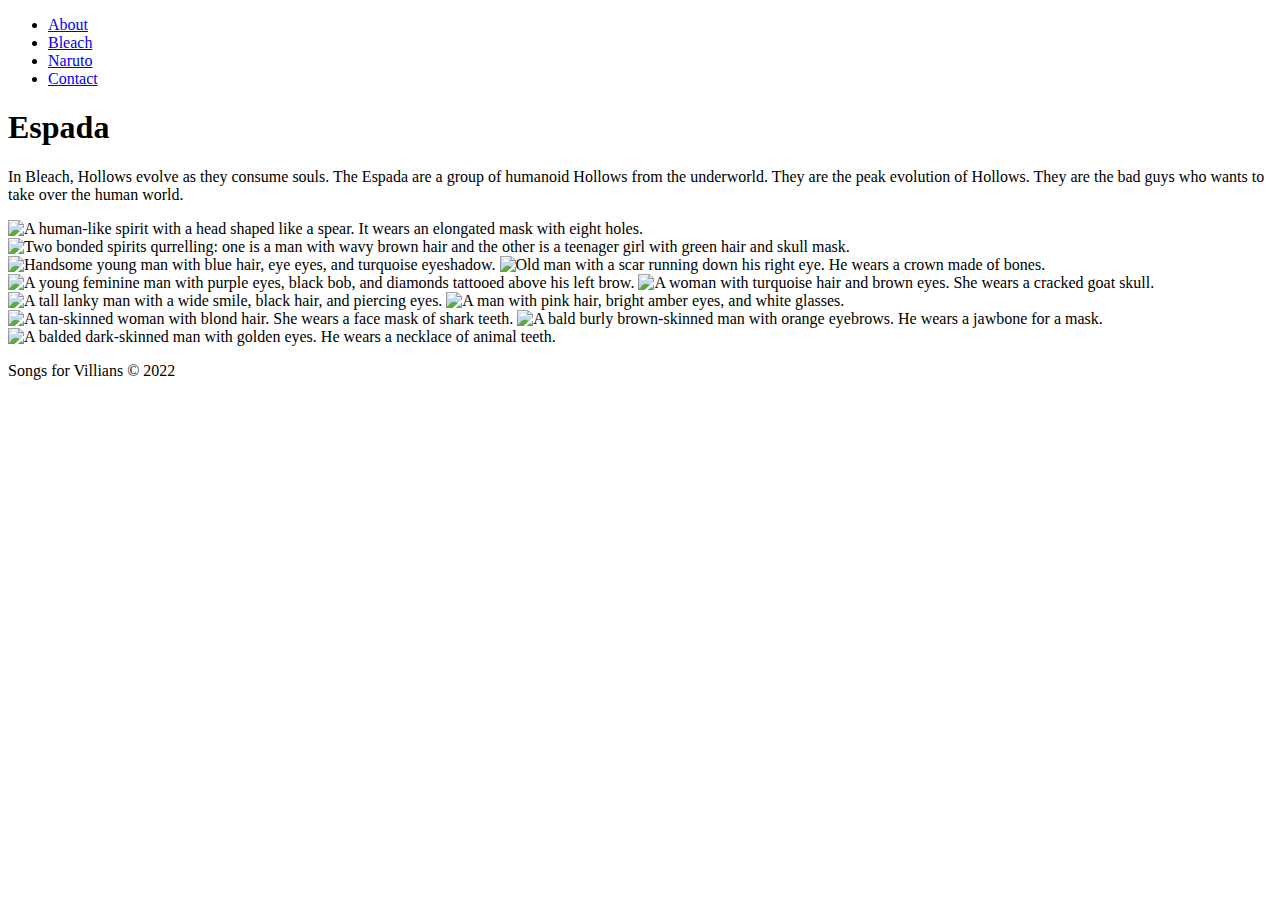
==== bleach.html @ fc6413ef "Add files via upload" ====
<!DOCTYPE html>


<html lang="en">

<head>
	<meta charset="UTF-8">
	<meta name="viewport" content="width=device-width, initial-scale=1.0">
	<link rel="icon" href="images/favicon.ico">
	<link rel="stylesheet" href="css/html5reset.css">
	<link rel="stylesheet" href="css/style.css">
	<title>Bleach</title>
</head>

<body>
	<header>
	  <nav>
		<ul>
			<li><a href = "index.html">About</a></li>
			<li class="active"><a href = "bleach.html">Bleach</a></li>
			<li><a href = "naruto.html">Naruto</a></li>
            <li><a href = "personal.html">Contact</a></li>
	    </ul>
	  </nav>
	  <h1>Espada</h1>
	</header>

	
	<main>
	<p>In Bleach, Hollows evolve as they consume souls. 
		The Espada are a group of humanoid Hollows from the underworld. They are the peak evolution of Hollows.
		They are the bad guys who wants to take over the human world.</p>
		<img src = "images/aaroniero.jpeg" alt="A human-like spirit with a head shaped like a spear. It wears an elongated mask with eight holes."/>
		<img src = "images/coyote_and_lilyneete.jpeg" alt="Two bonded spirits qurrelling: one is a man with wavy brown hair and the other is a teenager girl with green hair and skull mask."/>
		<img src = "images/grimmjow.jpeg" alt="Handsome young man with blue hair, eye eyes, and turquoise eyeshadow."/>
		<img src = "images/king_baraggan.jpeg" alt="Old man with a scar running down his right eye. He wears a crown made of bones."/>
        <img src = "images/luppi.jpeg" alt="A young feminine man with purple eyes, black bob, and diamonds tattooed above his left brow."/>
		<img src = "images/nelliel.jpeg" alt="A woman with turquoise hair and brown eyes. She wears a cracked goat skull."/>
		<img src = "images/nnoitra.jpeg" alt="A tall lanky man with a wide smile, black hair, and piercing eyes."/>
		<img src = "images/szayelaporro.jpeg" alt="A man with pink hair, bright amber eyes, and white glasses. "/>
        <img src = "images/tia.jpeg" alt="A tan-skinned woman with blond hair. She wears a face mask of shark teeth."/>
		<!-- <img src = "images/Ulquiorra.jpeg" alt="Human-like spirit"/> -->
        <img src = "images/yammy_llargo.jpeg" alt="A bald burly brown-skinned man with orange eyebrows. He wears a jawbone for a mask."/>
		<img src = "images/zommari.jpeg" alt="A balded dark-skinned man with golden eyes. He wears a necklace of animal teeth."/>
	</main>

	<footer>
		<p>Songs for Villians &copy; 2022</p>
	</footer>
</body>
</html>
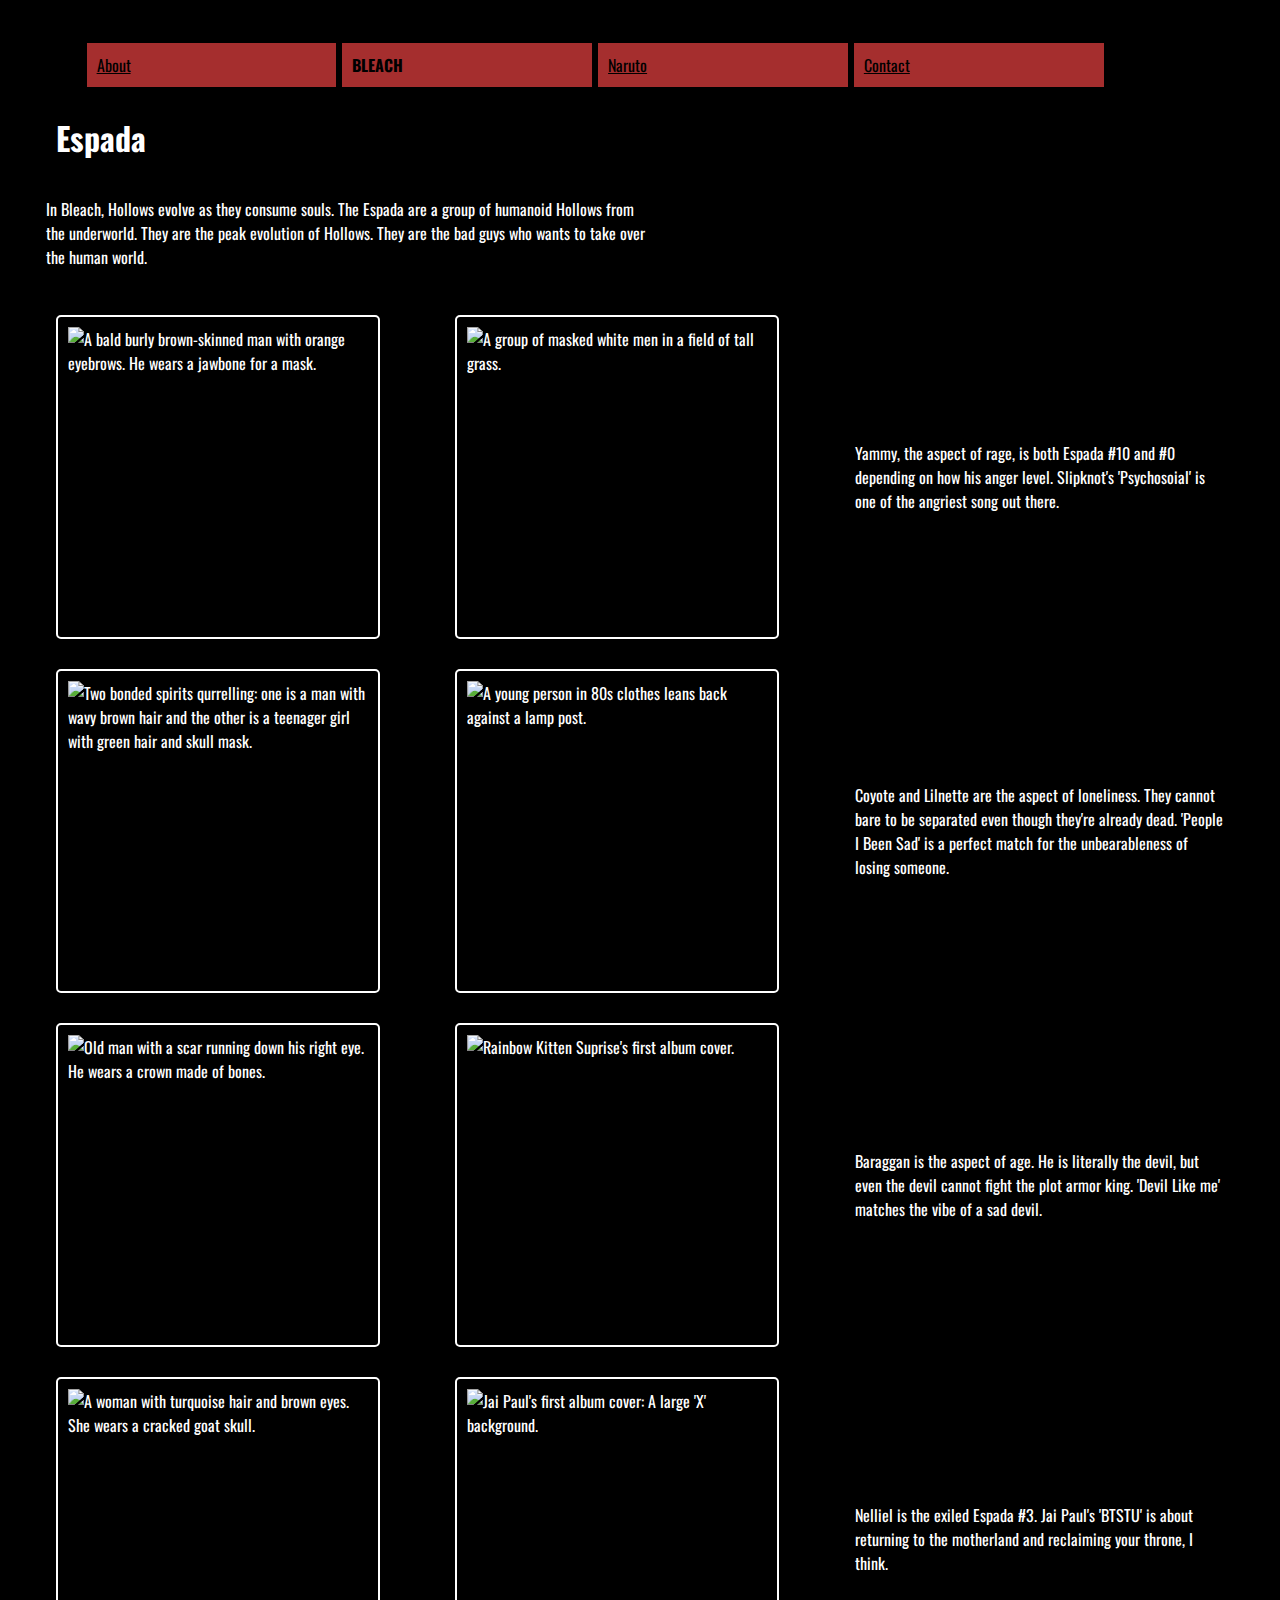
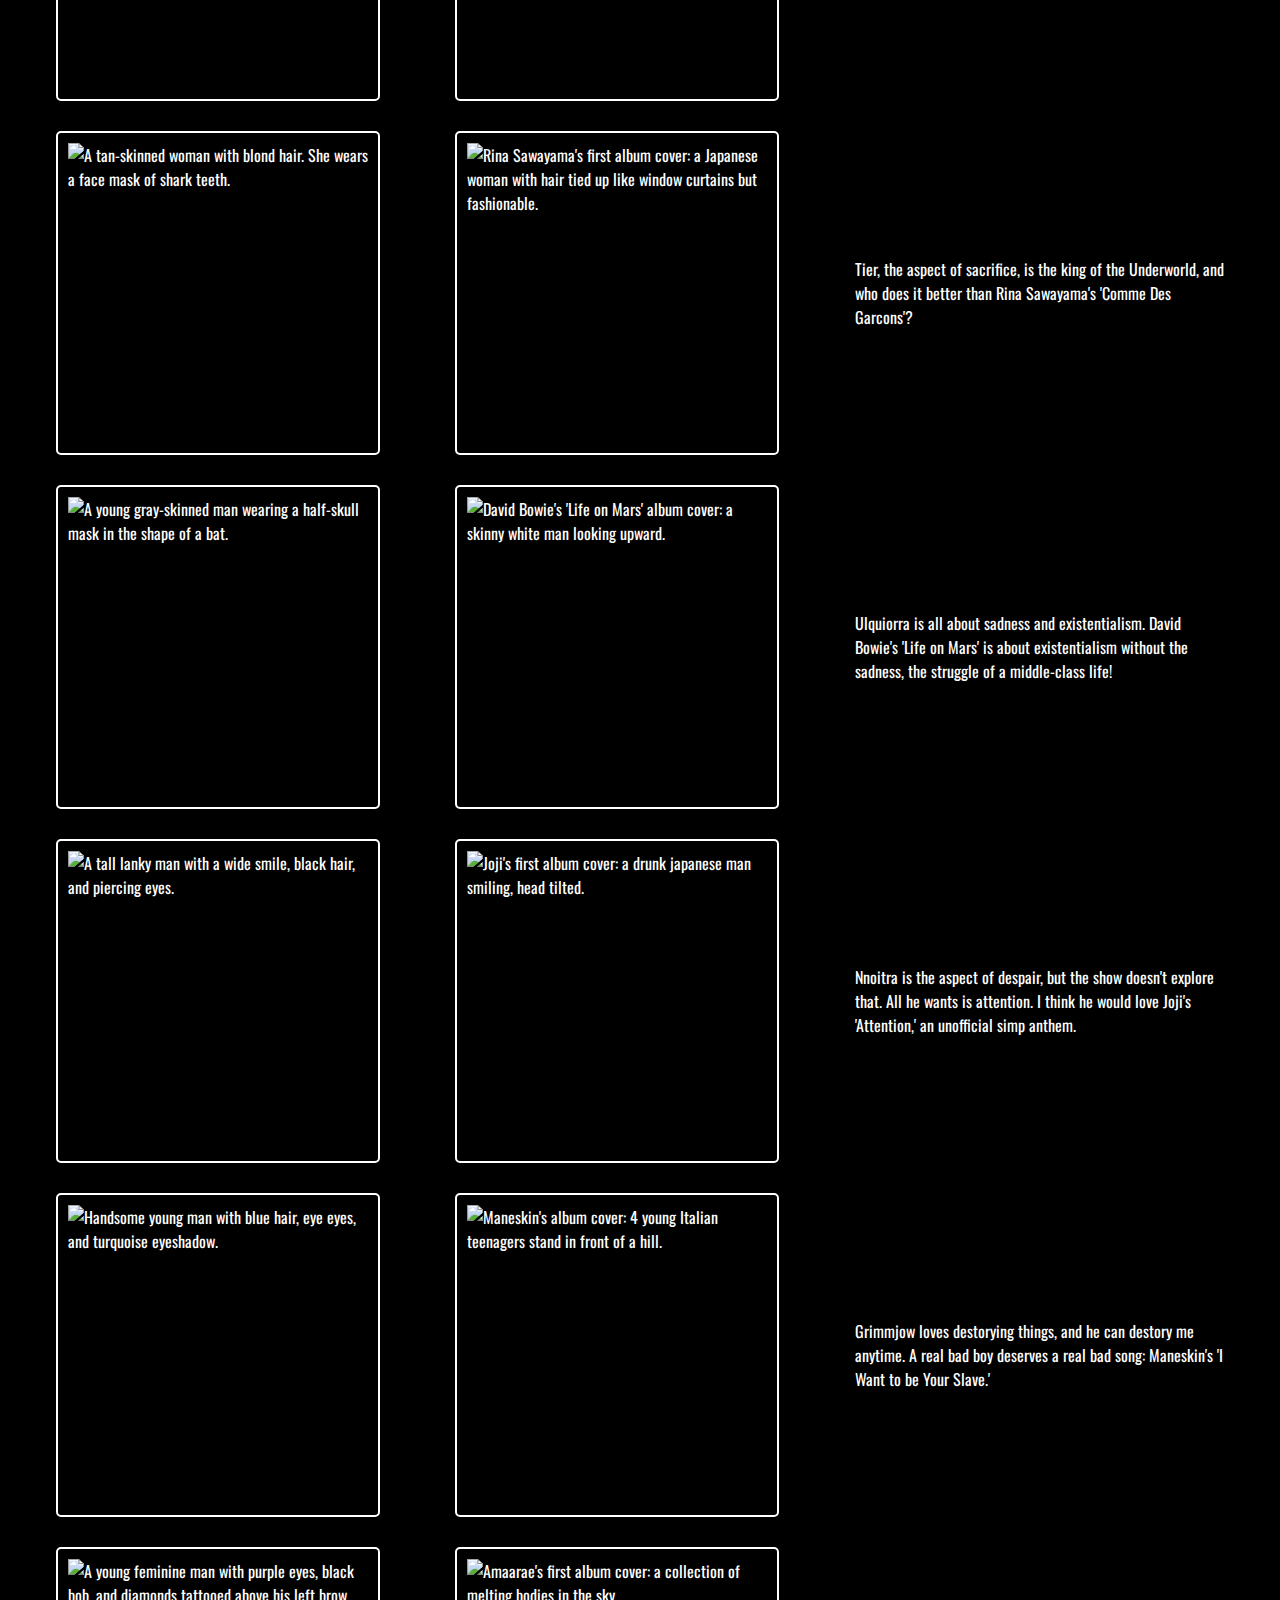
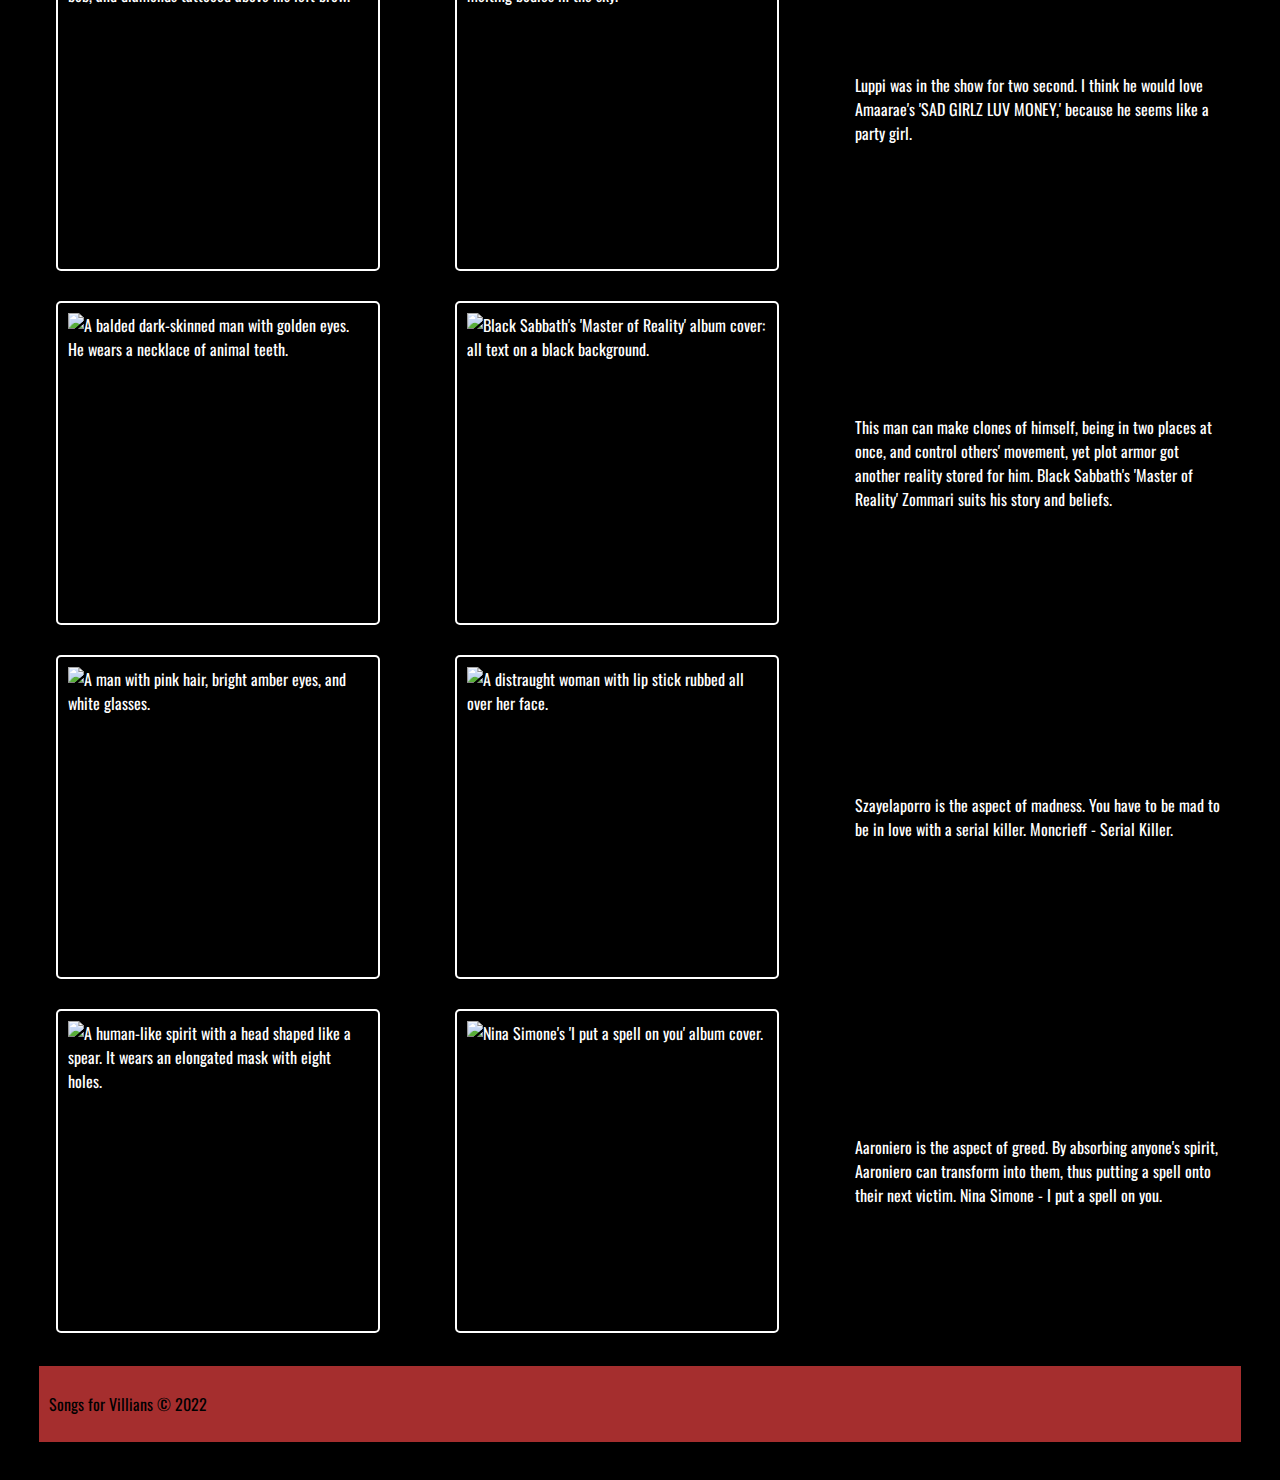
==== commit ad48d609: "Add files via upload" ====
--- a/bleach.html
+++ b/bleach.html
@@ -9,7 +9,18 @@
 	<link rel="icon" href="images/favicon.ico">
 	<link rel="stylesheet" href="css/html5reset.css">
 	<link rel="stylesheet" href="css/style.css">
+	<link rel="preconnect" href="https://fonts.googleapis.com"> 
+	<link rel="preconnect" href="https://fonts.gstatic.com" crossorigin> 
+	<link href="https://fonts.googleapis.com/css2?family=Oswald:wght@300;400;500;600;700&family=Space+Mono&display=swap" rel="stylesheet">
 	<title>Bleach</title>
+	<!-- Global site tag (gtag.js) - Google Analytics -->
+	<script async src="https://www.googletagmanager.com/gtag/js?id=G-YRZDR5Y5GV"></script>
+	<script>
+  	window.dataLayer = window.dataLayer || [];
+  	function gtag(){dataLayer.push(arguments);}
+  	gtag('js', new Date());
+  	gtag('config', 'G-YRZDR5Y5GV');
+	</script>
 </head>
 
 <body>
@@ -27,21 +38,58 @@
 
 	
 	<main>
-	<p>In Bleach, Hollows evolve as they consume souls. 
+	<p id="summary">In Bleach, Hollows evolve as they consume souls. 
 		The Espada are a group of humanoid Hollows from the underworld. They are the peak evolution of Hollows.
 		They are the bad guys who wants to take over the human world.</p>
+	<div class="container">
+		<img src = "images/yammy_llargo.jpeg" alt="A bald burly brown-skinned man with orange eyebrows. He wears a jawbone for a mask."/>
+		<img src = "images/espada0song.jpg" alt="A group of masked white men in a field of tall grass."/>
+		<p>Yammy, the aspect of rage, is both Espada #10 and #0 depending on how his anger level. Slipknot's 'Psychosoial' is one of the angriest song out there.</p>
+
+		<img src = "images/coyote_and_lilynette.jpeg" alt="Two bonded spirits qurrelling: one is a man with wavy brown hair and the other is a teenager girl with green hair and skull mask."/>
+		<img src = "images/espada1song.jpg" alt="A young person in 80s clothes leans back against a lamp post."/>
+		<p>Coyote and Lilnette are the aspect of loneliness. They cannot bare to be separated even though they're already dead. 'People I Been Sad' is a perfect match for the unbearableness of losing someone.</p>
+
+		<img src = "images/king_baraggan.jpeg" alt="Old man with a scar running down his right eye. He wears a crown made of bones."/>
+		<img src = "images/espada2song.jpg" alt="Rainbow Kitten Suprise's first album cover."/>
+		<p>Baraggan is the aspect of age. He is literally the devil, but even the devil cannot fight the plot armor king. 'Devil Like me' matches the vibe of a sad devil.</p>
+
+		<img src = "images/nelliel.jpeg" alt="A woman with turquoise hair and brown eyes. She wears a cracked goat skull."/>
+		<img src = "images/nelsong.jpg" alt="Jai Paul's first album cover: A large 'X' background."/>
+		<p>Nelliel is the exiled Espada #3. Jai Paul's 'BTSTU' is about returning to the motherland and reclaiming your throne, I think.</p>
+		
+		<img src = "images/tier.jpeg" alt="A tan-skinned woman with blond hair. She wears a face mask of shark teeth."/>
+        <img src = "images/espada3song.jpg" alt="Rina Sawayama's first album cover: a Japanese woman with hair tied up like window curtains but fashionable."/>
+		<p>Tier, the aspect of sacrifice, is the king of the Underworld, and who does it better than Rina Sawayama's 'Comme Des Garcons'?</p>
+
+		<img src = "images/ulquiorra.jpeg" alt="A young gray-skinned man wearing a half-skull mask in the shape of a bat."/>
+		<img src = "images/espada4song.jpg" alt="David Bowie's 'Life on Mars' album cover: a skinny white man looking upward."/>
+		<p>Ulquiorra is all about sadness and existentialism. David Bowie's 'Life on Mars' is about existentialism without the sadness, the struggle of a middle-class life!</p>
+
+		<img src = "images/nnoitra.jpeg" alt="A tall lanky man with a wide smile, black hair, and piercing eyes."/>
+		<img src = "images/espada5song.jpg" alt="Joji's first album cover: a drunk japanese man smiling, head tilted."/>
+		<p>Nnoitra is the aspect of despair, but the show doesn't explore that. All he wants is attention. I think he would love Joji's 'Attention,' an unofficial simp anthem.</p>
+
+		<img src = "images/grimmjow.jpeg" alt="Handsome young man with blue hair, eye eyes, and turquoise eyeshadow."/>
+		<img src = "images/espada6song.jpg" alt="Maneskin's album cover: 4 young Italian teenagers stand in front of a hill."/>
+		<p>Grimmjow loves destorying things, and he can destory me anytime. A real bad boy deserves a real bad song: Maneskin's 'I Want to be Your Slave.'</p>
+
+		<img src = "images/luppi.jpeg" alt="A young feminine man with purple eyes, black bob, and diamonds tattooed above his left brow."/>
+		<img src = "images/luppisong.jpg" alt="Amaarae's first album cover: a collection of melting bodies in the sky."/>
+		<p>Luppi was in the show for two second. I think he would love Amaarae's 'SAD GIRLZ LUV MONEY,' because he seems like a party girl. </p>
+
+		<img src = "images/zommari.jpeg" alt="A balded dark-skinned man with golden eyes. He wears a necklace of animal teeth."/>
+		<img src = "images/espada7song.jpg" alt="Black Sabbath's 'Master of Reality' album cover: all text on a black background."/>
+		<p>This man can make clones of himself, being in two places at once, and control others' movement, yet plot armor got another reality stored for him. Black Sabbath's 'Master of Reality' Zommari suits his story and beliefs.</p>
+		
+		<img src = "images/szayelaporro.jpeg" alt="A man with pink hair, bright amber eyes, and white glasses. "/>
+		<img src = "images/espada8song.jpg" alt="A distraught woman with lip stick rubbed all over her face. "/>
+		<p>Szayelaporro is the aspect of madness. You have to be mad to be in love with a serial killer. Moncrieff - Serial Killer.</p>
+
 		<img src = "images/aaroniero.jpeg" alt="A human-like spirit with a head shaped like a spear. It wears an elongated mask with eight holes."/>
-		<img src = "images/coyote_and_lilyneete.jpeg" alt="Two bonded spirits qurrelling: one is a man with wavy brown hair and the other is a teenager girl with green hair and skull mask."/>
-		<img src = "images/grimmjow.jpeg" alt="Handsome young man with blue hair, eye eyes, and turquoise eyeshadow."/>
-		<img src = "images/king_baraggan.jpeg" alt="Old man with a scar running down his right eye. He wears a crown made of bones."/>
-        <img src = "images/luppi.jpeg" alt="A young feminine man with purple eyes, black bob, and diamonds tattooed above his left brow."/>
-		<img src = "images/nelliel.jpeg" alt="A woman with turquoise hair and brown eyes. She wears a cracked goat skull."/>
-		<img src = "images/nnoitra.jpeg" alt="A tall lanky man with a wide smile, black hair, and piercing eyes."/>
-		<img src = "images/szayelaporro.jpeg" alt="A man with pink hair, bright amber eyes, and white glasses. "/>
-        <img src = "images/tia.jpeg" alt="A tan-skinned woman with blond hair. She wears a face mask of shark teeth."/>
-		<!-- <img src = "images/Ulquiorra.jpeg" alt="Human-like spirit"/> -->
-        <img src = "images/yammy_llargo.jpeg" alt="A bald burly brown-skinned man with orange eyebrows. He wears a jawbone for a mask."/>
-		<img src = "images/zommari.jpeg" alt="A balded dark-skinned man with golden eyes. He wears a necklace of animal teeth."/>
+		<img src = "images/espada9song.jpg" alt="Nina Simone's 'I put a spell on you' album cover."/>
+		<p>Aaroniero is the aspect of greed. By absorbing anyone's spirit, Aaroniero can transform into them, thus putting a spell onto their next victim. Nina Simone - I put a spell on you.</p>
+		</div>
 	</main>
 
 	<footer>
--- a/css/style.css
+++ b/css/style.css
@@ -0,0 +1,199 @@
+/*Add padding and margin to space out the page.
+Make the font larger too.*/
+body{
+	margin:1%;
+	padding:1%;
+	font-size:100%;
+	background-image: url('../images/background.jpg');
+	background-repeat: no-repeat;
+    background-size: cover;
+	background-position: center;
+	background-color: #000;
+	color: white;
+	font-family: 'Oswald', sans-serif;
+}
+
+.icon {
+    background-image: url('../images/icon2.jpg');
+	background-repeat: no-repeat;
+    background-size: cover;
+	background-position: center;
+    /* display: block; */
+}
+
+.skip, .skip:hover{
+	color: #000;
+	/* padding: 2px; */
+	position: absolute;
+	top: -100px;
+	color: red;
+	overflow: hidden;
+}
+
+.skip:active, .skip:focus{
+	position: static;
+	width: auto;
+	height: auto;
+}
+
+h1{
+	font-size: 2em; 
+	font-weight: bold;
+	animation: redtitle 3s ease-in-out infinite;
+	animation-direction: reverse;
+}
+
+
+.active{
+	background-image: url('../images/icon.svg');
+	/* background: white; */
+    text-transform: uppercase;
+	font-weight: bold;
+	text-align: start;
+	background-position: right;
+    background-size: contain;
+    background-repeat: no-repeat;
+	
+}
+
+
+.active a{
+	text-decoration: none;;
+}
+
+
+h2{
+	font-size: 2em; 
+	font-weight: bold;
+}
+
+p, h1, h2 {
+    padding: 10px;
+}
+
+
+header, nav, main, h1, footer{
+	/* border: solid black; */
+	margin: 10px;
+}
+
+footer{
+	border: solid black;
+	color: black;
+	background-color: #af3131f1;
+}
+div{
+	padding: 10px;
+}
+
+nav li{
+	background-color: #af3131f1;
+	color: red;
+	padding:10px;
+	width:25%;
+	border:1px solid black;
+	display: inline-block;
+	width: 20%;
+}
+
+nav li a{
+	color: black;
+}
+
+.navbar{
+	display: flex;
+	flex-wrap: nowrap;
+	align-items: center;
+	flex-direction: row;
+}
+
+img{
+    /* height: auto; */
+    width: 300px;
+	height: 300px;
+	object-fit: cover;
+    border: 2px solid white;
+    padding: 10px;
+    border-radius: 5px;
+    margin: 10px;
+}
+
+img:hover{
+	filter: red;
+	border: dashed red;
+}
+
+p a{
+	color: lightblue
+}
+
+.material-icons{
+	color: white;
+}
+
+p a:focus{
+	color:black;
+}
+p a:visited{
+	color:gray}
+
+.thankyou {
+		grid-area: ty;
+	}
+.form {
+		grid-area: fr;
+	}
+.photos {
+		grid-area: ph;
+	}
+.ps {
+		grid-area: ps;
+	}
+
+.contentwrapper{
+	display: grid;
+	grid-template-columns: 1fr 1fr;
+	grid-template-areas: 
+	'ty ty'
+	'fr fr'
+	'ph ph'
+	'ps ps';
+	gap: 10px;
+	padding: 10px;
+}
+ 
+@keyframes redtitle{
+	from{
+		color: white;
+		font-size: xx-large;
+		margin-left:100%;
+	}
+	to{
+		color: red;
+		font-size: xx-small;
+		margin-left:0%;
+	} 
+
+}
+
+@media screen and (prefers-reduced-motion: reduce){
+	h1{
+		animation: none;
+	}
+}
+
+.container{
+	display: grid;
+	grid-template-columns: 1fr 1fr 1fr;
+	gap: 10px;
+	justify-content: center;
+}
+
+.container p{
+max-width: 100%;
+align-self: center;
+}
+
+#summary{
+	max-width: 50%;
+}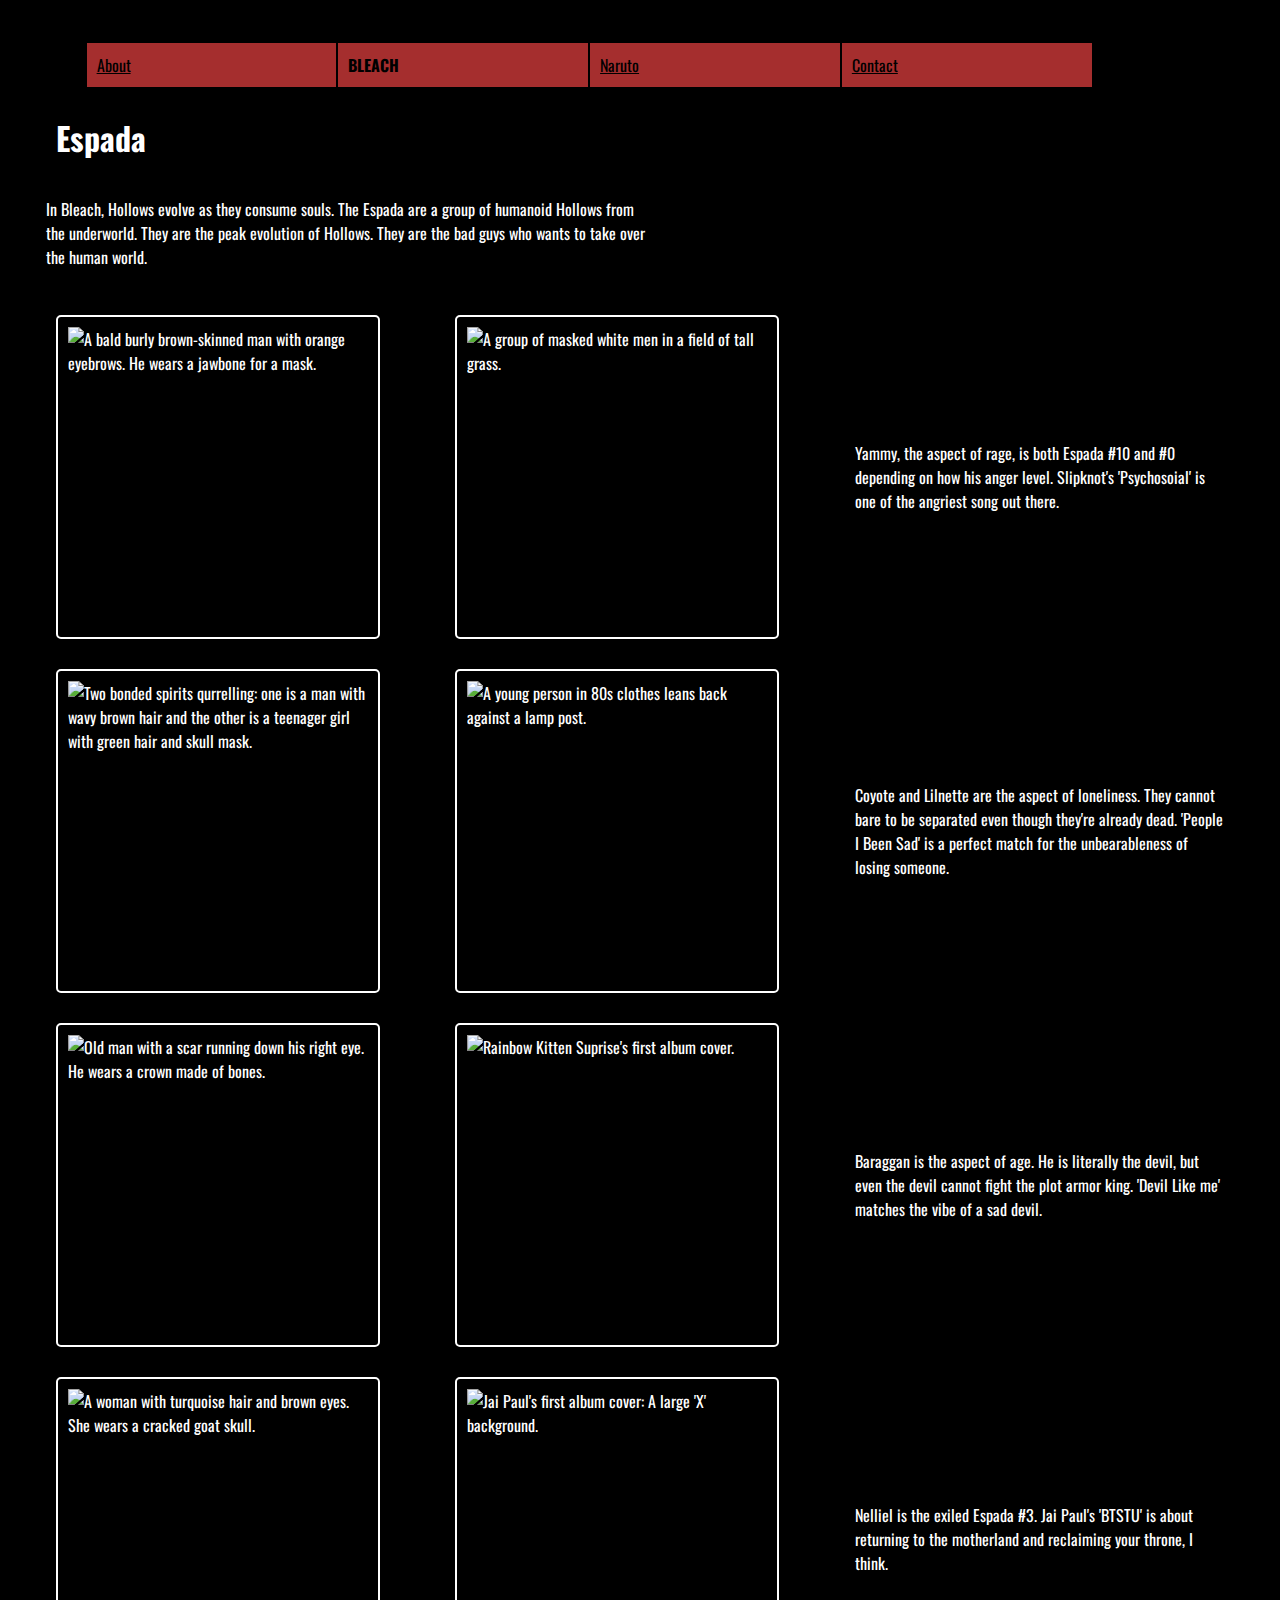
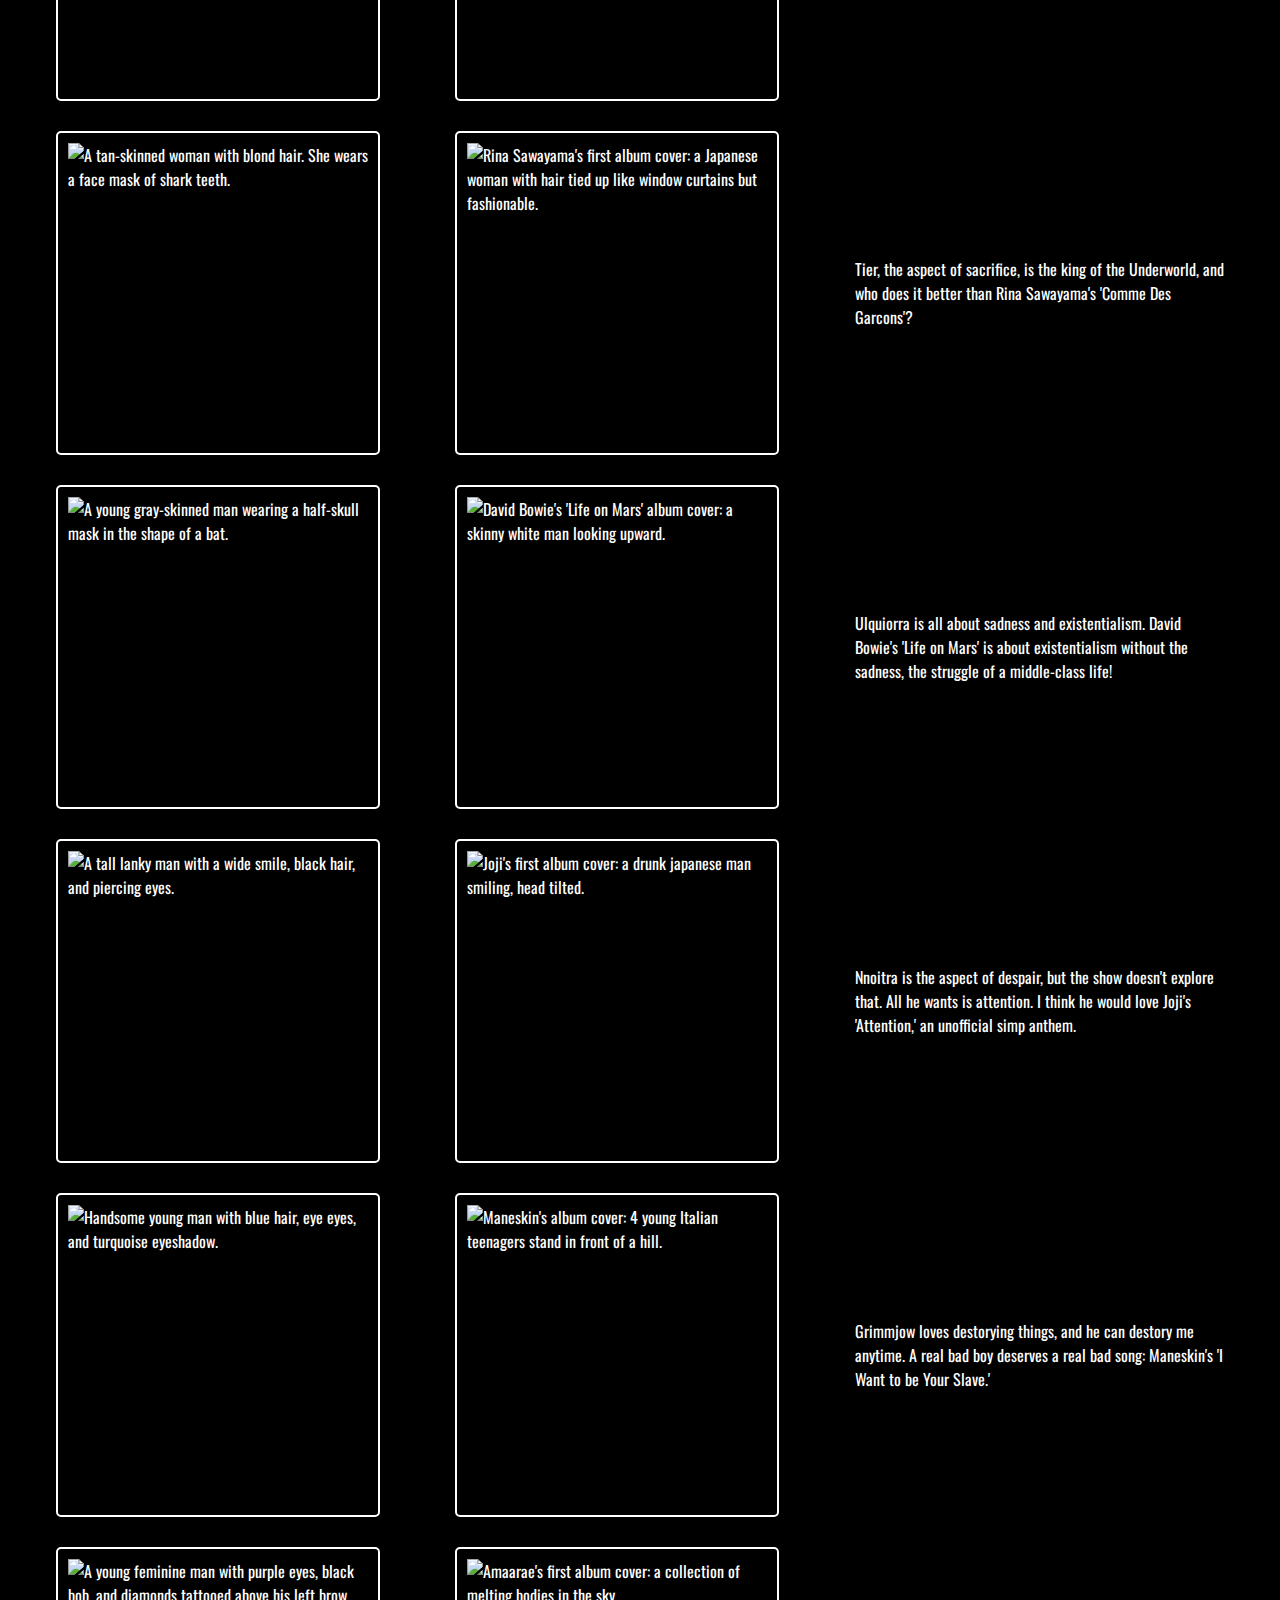
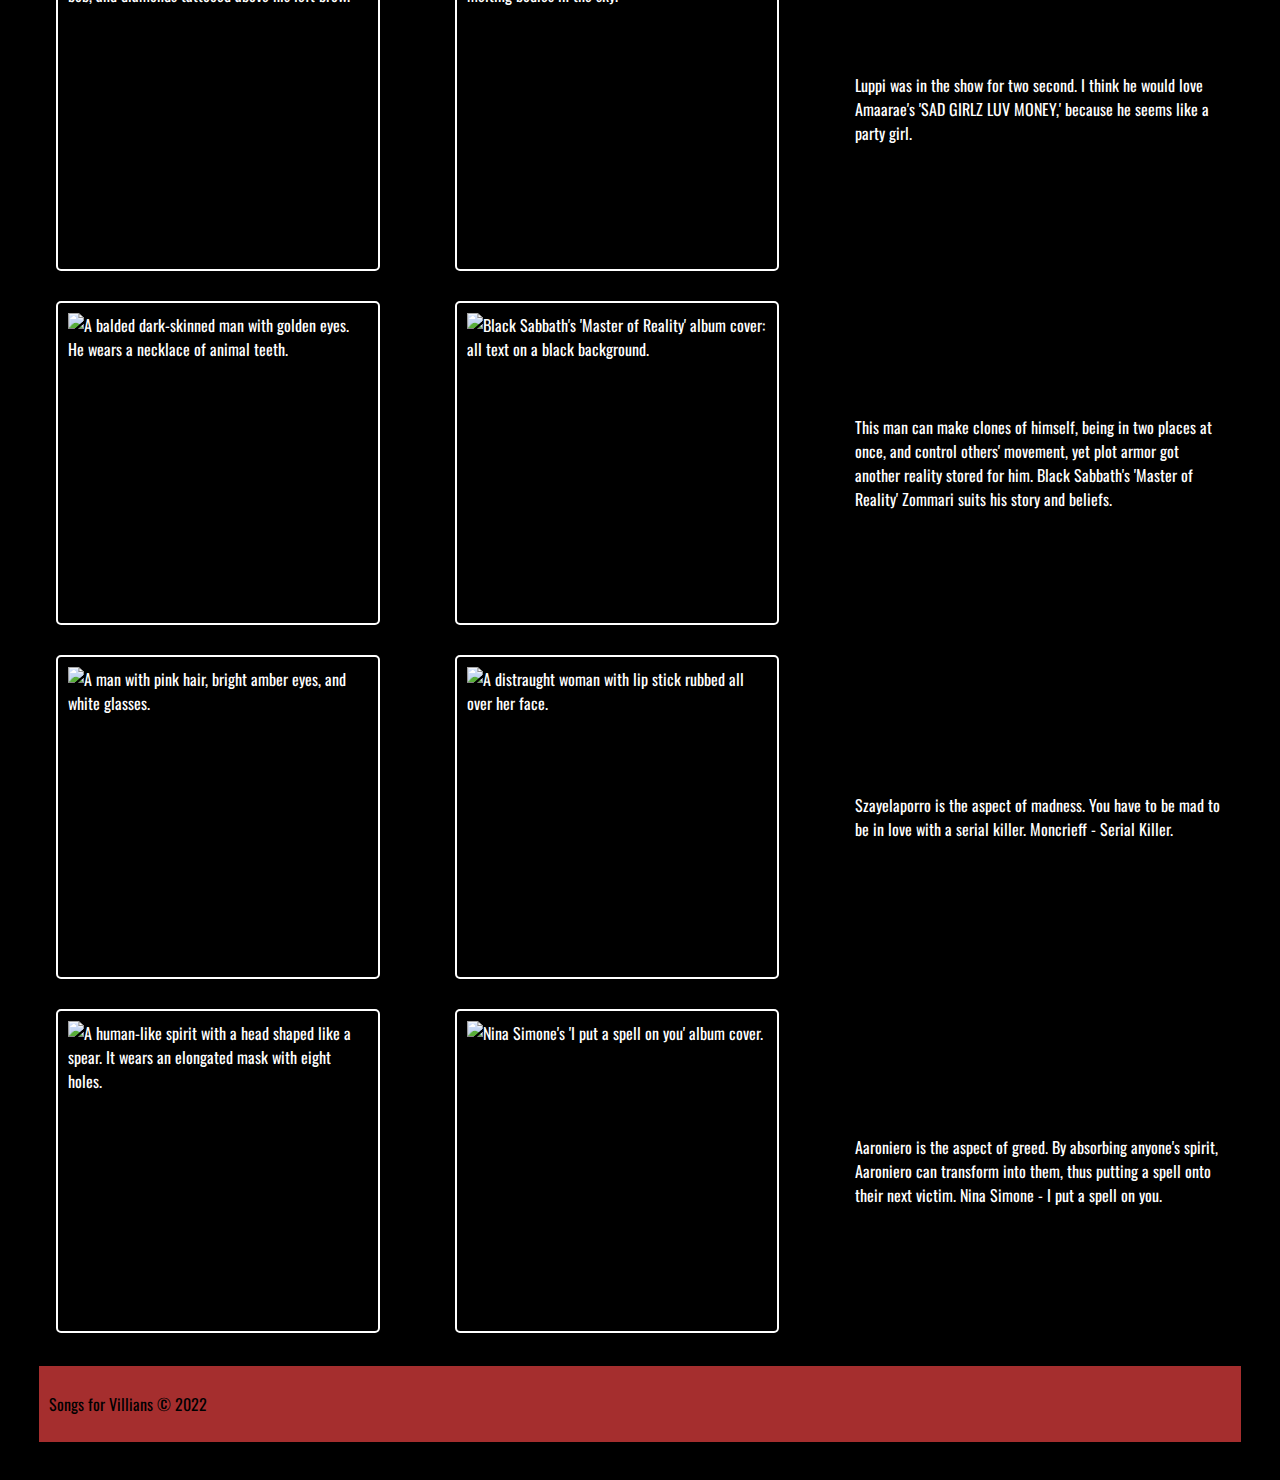
==== commit 8ae0e9e7: "Add files via upload" ====
--- a/bleach.html
+++ b/bleach.html
@@ -24,9 +24,10 @@
 </head>
 
 <body>
+	<a class="skip" alt="Skip to content" href="#main">Skip to Content</a>
 	<header>
 	  <nav>
-		<ul>
+		<ul class="navbar">
 			<li><a href = "index.html">About</a></li>
 			<li class="active"><a href = "bleach.html">Bleach</a></li>
 			<li><a href = "naruto.html">Naruto</a></li>
@@ -37,57 +38,57 @@
 	</header>
 
 	
-	<main>
+	<main id="main">
 	<p id="summary">In Bleach, Hollows evolve as they consume souls. 
 		The Espada are a group of humanoid Hollows from the underworld. They are the peak evolution of Hollows.
 		They are the bad guys who wants to take over the human world.</p>
 	<div class="container">
-		<img src = "images/yammy_llargo.jpeg" alt="A bald burly brown-skinned man with orange eyebrows. He wears a jawbone for a mask."/>
-		<img src = "images/espada0song.jpg" alt="A group of masked white men in a field of tall grass."/>
+		<img src = "images/yammy_llargo.jpeg" alt="A bald burly brown-skinned man with orange eyebrows. He wears a jawbone for a mask." tabindex="0"/>
+		<img src = "images/espada0song.jpg" alt="A group of masked white men in a field of tall grass." tabindex="0"/>
 		<p>Yammy, the aspect of rage, is both Espada #10 and #0 depending on how his anger level. Slipknot's 'Psychosoial' is one of the angriest song out there.</p>
 
-		<img src = "images/coyote_and_lilynette.jpeg" alt="Two bonded spirits qurrelling: one is a man with wavy brown hair and the other is a teenager girl with green hair and skull mask."/>
-		<img src = "images/espada1song.jpg" alt="A young person in 80s clothes leans back against a lamp post."/>
+		<img src = "images/coyote_and_lilynette.jpeg" alt="Two bonded spirits qurrelling: one is a man with wavy brown hair and the other is a teenager girl with green hair and skull mask." tabindex="0"/>
+		<img src = "images/espada1song.jpg" alt="A young person in 80s clothes leans back against a lamp post." tabindex="0"/>
 		<p>Coyote and Lilnette are the aspect of loneliness. They cannot bare to be separated even though they're already dead. 'People I Been Sad' is a perfect match for the unbearableness of losing someone.</p>
 
-		<img src = "images/king_baraggan.jpeg" alt="Old man with a scar running down his right eye. He wears a crown made of bones."/>
-		<img src = "images/espada2song.jpg" alt="Rainbow Kitten Suprise's first album cover."/>
+		<img src = "images/king_baraggan.jpeg" alt="Old man with a scar running down his right eye. He wears a crown made of bones." tabindex="0"/>
+		<img src = "images/espada2song.jpg" alt="Rainbow Kitten Suprise's first album cover." tabindex="0"/>
 		<p>Baraggan is the aspect of age. He is literally the devil, but even the devil cannot fight the plot armor king. 'Devil Like me' matches the vibe of a sad devil.</p>
 
-		<img src = "images/nelliel.jpeg" alt="A woman with turquoise hair and brown eyes. She wears a cracked goat skull."/>
-		<img src = "images/nelsong.jpg" alt="Jai Paul's first album cover: A large 'X' background."/>
+		<img src = "images/nelliel.jpeg" alt="A woman with turquoise hair and brown eyes. She wears a cracked goat skull." tabindex="0"/>
+		<img src = "images/nelsong.jpg" alt="Jai Paul's first album cover: A large 'X' background." tabindex="0"/>
 		<p>Nelliel is the exiled Espada #3. Jai Paul's 'BTSTU' is about returning to the motherland and reclaiming your throne, I think.</p>
 		
-		<img src = "images/tier.jpeg" alt="A tan-skinned woman with blond hair. She wears a face mask of shark teeth."/>
-        <img src = "images/espada3song.jpg" alt="Rina Sawayama's first album cover: a Japanese woman with hair tied up like window curtains but fashionable."/>
+		<img src = "images/tier.jpeg" alt="A tan-skinned woman with blond hair. She wears a face mask of shark teeth." tabindex="0"/>
+        <img src = "images/espada3song.jpg" alt="Rina Sawayama's first album cover: a Japanese woman with hair tied up like window curtains but fashionable." tabindex="0"/>
 		<p>Tier, the aspect of sacrifice, is the king of the Underworld, and who does it better than Rina Sawayama's 'Comme Des Garcons'?</p>
 
-		<img src = "images/ulquiorra.jpeg" alt="A young gray-skinned man wearing a half-skull mask in the shape of a bat."/>
-		<img src = "images/espada4song.jpg" alt="David Bowie's 'Life on Mars' album cover: a skinny white man looking upward."/>
+		<img src = "images/ulquiorra.jpeg" alt="A young gray-skinned man wearing a half-skull mask in the shape of a bat." tabindex="0"/>
+		<img src = "images/espada4song.jpg" alt="David Bowie's 'Life on Mars' album cover: a skinny white man looking upward." tabindex="0"/>
 		<p>Ulquiorra is all about sadness and existentialism. David Bowie's 'Life on Mars' is about existentialism without the sadness, the struggle of a middle-class life!</p>
 
-		<img src = "images/nnoitra.jpeg" alt="A tall lanky man with a wide smile, black hair, and piercing eyes."/>
-		<img src = "images/espada5song.jpg" alt="Joji's first album cover: a drunk japanese man smiling, head tilted."/>
+		<img src = "images/nnoitra.jpeg" alt="A tall lanky man with a wide smile, black hair, and piercing eyes." tabindex="0"/>
+		<img src = "images/espada5song.jpg" alt="Joji's first album cover: a drunk japanese man smiling, head tilted." tabindex="0"/>
 		<p>Nnoitra is the aspect of despair, but the show doesn't explore that. All he wants is attention. I think he would love Joji's 'Attention,' an unofficial simp anthem.</p>
 
-		<img src = "images/grimmjow.jpeg" alt="Handsome young man with blue hair, eye eyes, and turquoise eyeshadow."/>
-		<img src = "images/espada6song.jpg" alt="Maneskin's album cover: 4 young Italian teenagers stand in front of a hill."/>
+		<img src = "images/grimmjow.jpeg" alt="Handsome young man with blue hair, eye eyes, and turquoise eyeshadow." tabindex="0"/>
+		<img src = "images/espada6song.jpg" alt="Maneskin's album cover: 4 young Italian teenagers stand in front of a hill." tabindex="0"/>
 		<p>Grimmjow loves destorying things, and he can destory me anytime. A real bad boy deserves a real bad song: Maneskin's 'I Want to be Your Slave.'</p>
 
-		<img src = "images/luppi.jpeg" alt="A young feminine man with purple eyes, black bob, and diamonds tattooed above his left brow."/>
-		<img src = "images/luppisong.jpg" alt="Amaarae's first album cover: a collection of melting bodies in the sky."/>
+		<img src = "images/luppi.jpeg" alt="A young feminine man with purple eyes, black bob, and diamonds tattooed above his left brow." tabindex="0"/>
+		<img src = "images/luppisong.jpg" alt="Amaarae's first album cover: a collection of melting bodies in the sky." tabindex="0"/>
 		<p>Luppi was in the show for two second. I think he would love Amaarae's 'SAD GIRLZ LUV MONEY,' because he seems like a party girl. </p>
 
-		<img src = "images/zommari.jpeg" alt="A balded dark-skinned man with golden eyes. He wears a necklace of animal teeth."/>
-		<img src = "images/espada7song.jpg" alt="Black Sabbath's 'Master of Reality' album cover: all text on a black background."/>
+		<img src = "images/zommari.jpeg" alt="A balded dark-skinned man with golden eyes. He wears a necklace of animal teeth." tabindex="0"/>
+		<img src = "images/espada7song.jpg" alt="Black Sabbath's 'Master of Reality' album cover: all text on a black background." tabindex="0"/>
 		<p>This man can make clones of himself, being in two places at once, and control others' movement, yet plot armor got another reality stored for him. Black Sabbath's 'Master of Reality' Zommari suits his story and beliefs.</p>
 		
-		<img src = "images/szayelaporro.jpeg" alt="A man with pink hair, bright amber eyes, and white glasses. "/>
-		<img src = "images/espada8song.jpg" alt="A distraught woman with lip stick rubbed all over her face. "/>
+		<img src = "images/szayelaporro.jpeg" alt="A man with pink hair, bright amber eyes, and white glasses. " tabindex="0"/>
+		<img src = "images/espada8song.jpg" alt="A distraught woman with lip stick rubbed all over her face. "tabindex="0"/>
 		<p>Szayelaporro is the aspect of madness. You have to be mad to be in love with a serial killer. Moncrieff - Serial Killer.</p>
 
-		<img src = "images/aaroniero.jpeg" alt="A human-like spirit with a head shaped like a spear. It wears an elongated mask with eight holes."/>
-		<img src = "images/espada9song.jpg" alt="Nina Simone's 'I put a spell on you' album cover."/>
+		<img src = "images/aaroniero.jpeg" alt="A human-like spirit with a head shaped like a spear. It wears an elongated mask with eight holes." tabindex="0"/>
+		<img src = "images/espada9song.jpg" alt="Nina Simone's 'I put a spell on you' album cover." tabindex="0"/>
 		<p>Aaroniero is the aspect of greed. By absorbing anyone's spirit, Aaroniero can transform into them, thus putting a spell onto their next victim. Nina Simone - I put a spell on you.</p>
 		</div>
 	</main>
